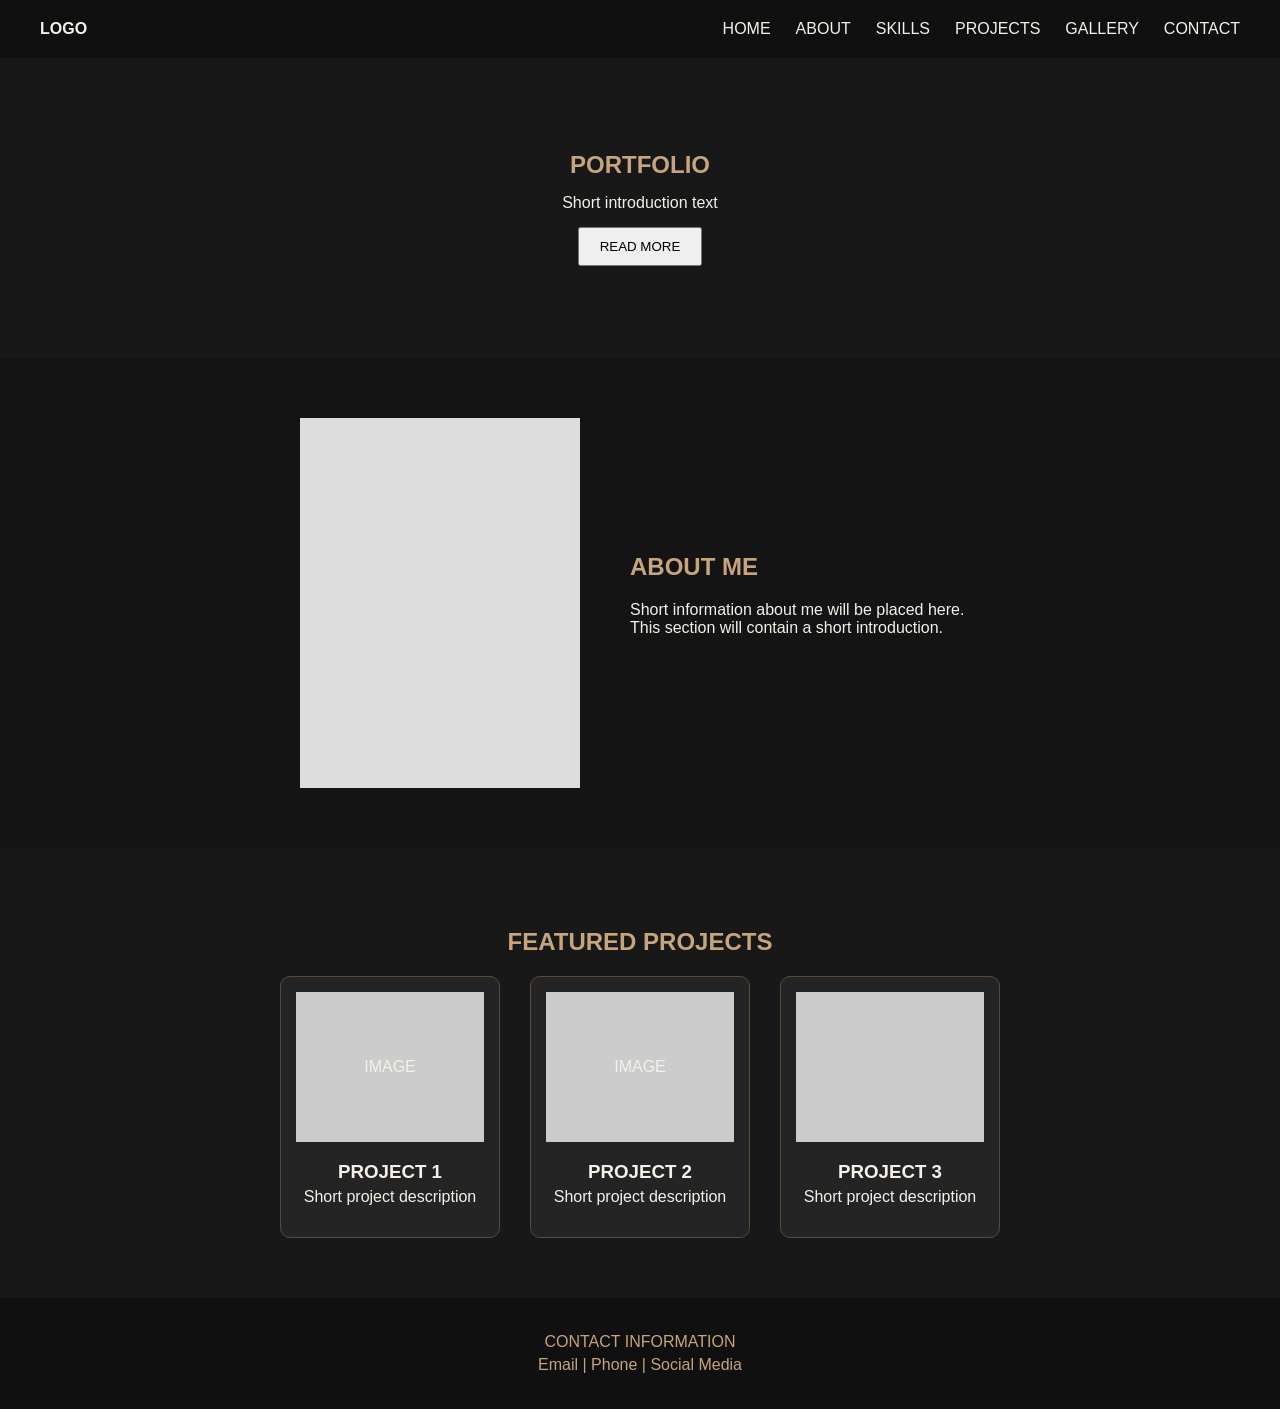
==== index.html @ 574b78c3 "Add files via upload" ====
<!DOCTYPE html>
<html lang="en">
    <head>
        <meta charset="UTF-8">
        <meta name="viewport" content="width=device-width, initial-scale=1.0">
        <title>Portfolio Wireframe</title>
        <link rel="stylesheet" href="style.css">
    </head>
    <body>
       <header>
        <div class="logo">LOGO</div>
        <nav>
            <a href="index.html">HOME</a>
            <a href="about.html">ABOUT</a>
            <a href="skills.html">SKILLS</a>
            <a href="projects.html">PROJECTS</a>
            <a href="gallery.html">GALLERY</a>
            <a href="contact.html">CONTACT</a>
        </nav>
       </header>
       <section class="hero">
    <h1>PORTFOLIO</h1>
    <p>Short introduction text</p>
    <button>READ MORE</button>
</section>
<section class="about-preview">

    <div class="image-placeholder">
        
    </div>

    <div class="about-text">
        <h2>ABOUT ME</h2>
        <p>
            Short information about me will be placed here.
            This section will contain a short introduction.
        </p>
    </div>

</section>
<section class="projects-preview">

    <h2>FEATURED PROJECTS</h2>

    <div class="project-container">

        <div class="project-card">
            <div class="project-image">IMAGE</div>
            <h3>PROJECT 1</h3>
            <p>Short project description</p>
        </div>

        <div class="project-card">
            <div class="project-image">IMAGE</div>
            <h3>PROJECT 2</h3>
            <p>Short project description</p>
        </div>

        <div class="project-card">
            <div class="project-image"></div>
            <h3>PROJECT 3</h3>
            <p>Short project description</p>
        </div>

    </div>

</section>
<footer>
    <p>CONTACT INFORMATION</p>
    <p>Email | Phone | Social Media</p>
</footer>
    </body>
</html>
---- style.css ----
body {
    margin: 0;
    font-family: Arial, sans-serif;
    background-color: #141414;
    color: #f5f0e8;  
    
}

header {
    display: flex;
    justify-content: space-between;
    align-items: center;

    padding: 20px 40px;
    background-color: #101010;
}

nav {
    display: flex;
    gap: 25px;
}

nav a  {
    color: #f5f0e8;
    text-decoration: none;
}
nav a:hover {
    color: #c5a47e;
}

.logo {
    font-weight: bold;
}
.hero {
    height: 300px;
    background-color: #181818;

    display: flex;
    flex-direction: column;
    justify-content: center;
    align-items: center;
}

.hero h1 {
    margin: 0;
}

.hero p {
    margin: 15px 0;
}

.hero button {
    padding: 10px 20px;
}
.about-preview {
    display: flex;
    justify-content: center;
    align-items: center;
    gap: 50px;

    padding: 60px 40px;
}

.image-placeholder {
    width: 280px;
    height: 370px;
    background-color: #dddddd;
    background-image:url(imeges/IMG_3431.JPG);
    background-position: center;
    background-size: cover;
    background-repeat: no-repeat;

    display: flex;
    justify-content: center;
    align-items: center;
}

.about-text {
    width: 350px;
}

.about-text h2 {
    margin-top: 0;
}
.projects-preview {
    padding: 60px 40px;
    background-color: #181818;
    text-align: center;
}

.project-container {
    display: flex;
    justify-content: center;
    gap: 30px;
}

.project-card {
    width: 220px;
    background-color: #242424;
    border:1px solid #5c4a36;
    border-radius: 10px;
    padding:15px;
    box-sizing: border-box;
}
.project-card:hover {
    border-color: #c5a47e;
    transform: translateY(-5px);
    transition: 0.3s;
}

.project-image {
    height: 150px;
    background-color: #cccccc;

    display: flex;
    justify-content: center;
    align-items: center;
}

.project-card h3 {
    margin-bottom: 5px;
}

.project-card p {
    margin-top: 0;
}
footer {
    background-color: #101010;
    color: #c5a47e;
    text-align: center;
    padding: 30px;
}

footer p {
    margin: 5px;
}
.about-page {
    padding: 60px 40px;
}

.about-page h1 {
    text-align: center;
    margin-bottom: 50px;
}

.about-content {
    display: flex;
    justify-content: center;
    align-items: center;
    gap: 60px;
}

.about-image {
    width: 300px;
    height: 300px;
    background-color: #dddddd;

    display: flex;
    justify-content: center;
    align-items: center;
}

.about-info {
    width: 400px;
}
.skills-page {
    padding: 60px 40px;
    text-align: center;
}

.skills-page h1 {
    margin-bottom: 50px;
}

.skills-container {
    display: flex;
    justify-content: center;
    gap: 25px;
}

.skill-box {
    width: 180px;
    height: 150px;
    background-color: #dddddd;

    display: flex;
    flex-direction: column;
    justify-content: center;
    align-items: center;
}

.skill-box h2 {
    margin-bottom: 10px;
}

.skill-box p {
    margin: 0;
}
.projects-page {
    padding: 60px 40px;
    text-align: center;
}

.projects-page h1 {
    margin-bottom: 50px;
}

.projects-container {
    display: flex;
    justify-content: center;
    gap: 30px;
}

.project-box {
    width: 250px;
}

.project-placeholder {
    height: 170px;
    background-color: #dddddd;

    display: flex;
    justify-content: center;
    align-items: center;
}

.project-box h2 {
    margin-bottom: 5px;
}

.project-box p {
    margin-top: 0;
}

.project-box a {
    color: black;
}
.project-page {
    padding: 60px 40px;
}

.project-page h1 {
    text-align: center;
    margin-bottom: 50px;
}

.project-detail {
    display: flex;
    justify-content: center;
    align-items: center;
    gap: 60px;
}

.project-detail-image {
    width: 350px;
    height: 250px;
    background-color: #dddddd;

    display: flex;
    justify-content: center;
    align-items: center;
}

.project-detail-text {
    width: 350px;
}

.project-detail-text a {
    color: black;
}
.gallery-page {
    padding: 60px 40px;
    text-align: center;
}

.gallery-page h1 {
    margin-bottom: 50px;
}

.gallery-container {
    display: flex;
    justify-content: center;
    flex-wrap: wrap;
    gap: 25px;

    max-width: 850px;
    margin: 0 auto;
}

.gallery-image {
    width: 250px;
    height: 170px;
    background-color: #dddddd;


    display: flex;
    justify-content: center;
    align-items: center;
}
.contact-page {
    padding: 60px 40px;
}

.contact-page h1 {
    text-align: center;
    margin-bottom: 50px;
}

.contact-container {
    display: flex;
    justify-content: center;
    gap: 60px;
}

.contact-info {
    width: 300px;
}

.contact-form {
    width: 350px;

    display: flex;
    flex-direction: column;
    gap: 15px;
}

.form-box {
    background-color: #dddddd;
    padding: 15px;
}

.message-box {
    height: 100px;
    background-color: #dddddd;
    padding: 15px;
}

.send-button {
    width: 80px;
    background-color: #cccccc;
    padding: 12px;
    text-align: center;
}
.structure-page {
    padding: 50px 30px;
    text-align: center;
}

.structure {
    margin-top: 50px;

    display: flex;
    flex-direction: column;
    align-items: center;
}

.structure-box {
    background-color: #dddddd;
    border: 1px solid #999999;

    padding: 20px;
    width: 130px;

    text-align: center;
}

.home-box {
    background-color: #cccccc;
    font-weight: bold;
}

.structure-line {
    width: 2px;
    height: 50px;
    background-color: #999999;
}
.main-pages {
    display: flex;
    justify-content: center;
    align-items: flex-start;
    gap: 30px;
}

.projects-structure {
    display: flex;
    flex-direction: column;
    align-items: center;
}

.project-line {
    width: 2px;
    height: 35px;
    background-color: #999999;
}

.sub-pages {
    display: flex;
    gap: 10px;
}

.small-box {
    width: 90px;
    padding: 15px 5px;
}
.home-structure {
    display: flex;
    flex-direction: column;
    align-items: center;
    margin-top: 40px;
}

.home-line {
    width: 2px;
    height: 40px;
    background-color: #999999;
}

.main-line {
    width: 965px;
    height: 2px;
    background-color: #999999;
    margin: 0 auto;
}
.page-branch {
    display: flex;
    flex-direction: column;
    align-items: center;
}

.branch-line {
    width: 2px;
    height: 30px;
    background-color: #999999;
}
.sub-main-line {
    width: 225px;
    height: 2px;
    background-color: #999999;
}

.sub-branch {
    display: flex;
    flex-direction: column;
    align-items: center;
}

.sub-branch-line {
    width: 2px;
    height: 25px;
    background-color: #999999;
}
.hero h1,
.about-text h2,
.projects-preview h2 {
    color: #c5a47e;
}
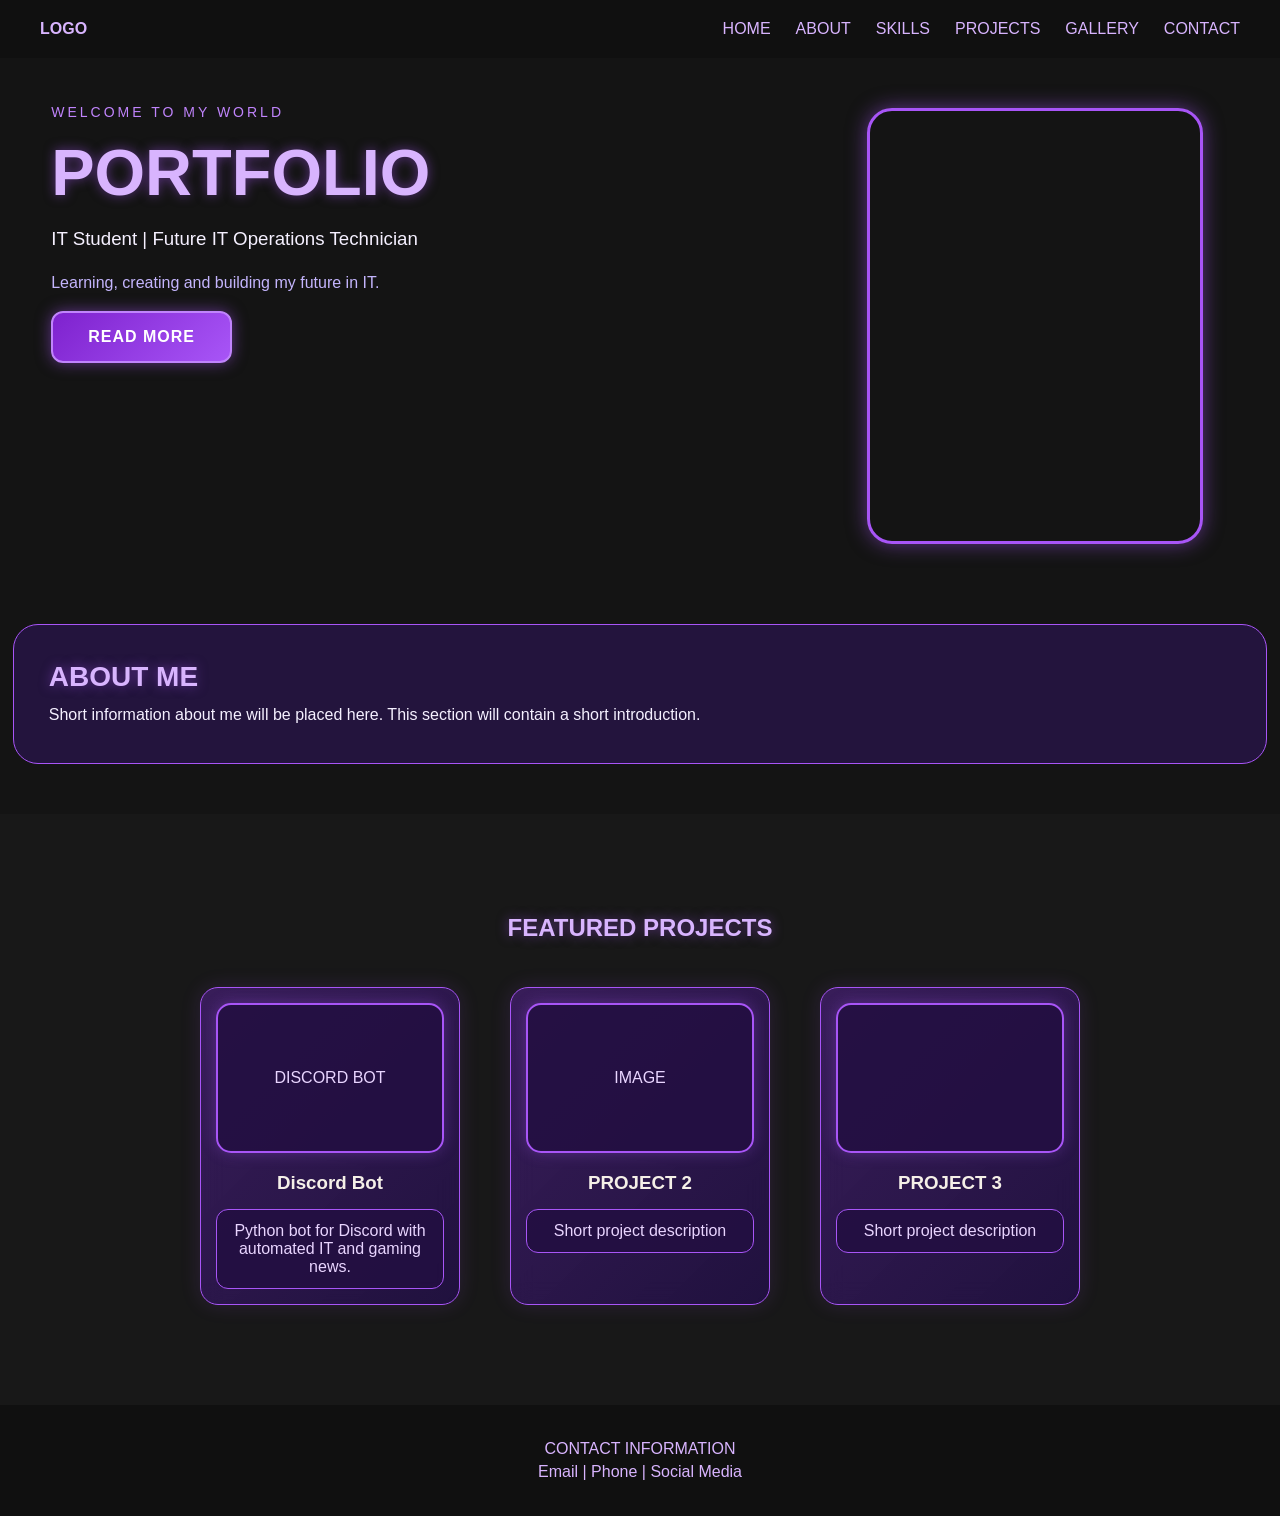
==== commit 0dc00e1a: "Add files via upload" ====
--- a/index.html
+++ b/index.html
@@ -18,16 +18,28 @@
             <a href="contact.html">CONTACT</a>
         </nav>
        </header>
-       <section class="hero">
-    <h1>PORTFOLIO</h1>
-    <p>Short introduction text</p>
-    <button>READ MORE</button>
+     <section class="hero">
+
+    <div class="hero-text">
+        <p class="hero-label">WELCOME TO MY WORLD</p>
+
+        <h1>PORTFOLIO</h1>
+
+        <h3>IT Student | Future IT Operations Technician</h3>
+
+        <p class="hero-description">
+            Learning, creating and building my future in IT.
+        </p>
+
+        <a href="about.html" class="hero-button">
+            READ MORE
+        </a>
+    </div>
+
+    <div class="hero-photo"></div>
+
 </section>
 <section class="about-preview">
-
-    <div class="image-placeholder">
-        
-    </div>
 
     <div class="about-text">
         <h2>ABOUT ME</h2>
@@ -45,10 +57,15 @@
     <div class="project-container">
 
         <div class="project-card">
-            <div class="project-image">IMAGE</div>
-            <h3>PROJECT 1</h3>
-            <p>Short project description</p>
-        </div>
+    <div class="project-image">DISCORD BOT</div>
+
+    <h3>Discord Bot</h3>
+
+    <p>
+        Python bot for Discord with
+        automated IT and gaming news.
+    </p>
+</div>
 
         <div class="project-card">
             <div class="project-image">IMAGE</div>
--- a/style.css
+++ b/style.css
@@ -4,7 +4,10 @@
     font-family: Arial, sans-serif;
     background-color: #141414;
     color: #f5f0e8;  
-    
+    background-image: url(imeges/images.jpeg);
+    background-size: cover;
+    background-position: center;
+    background-attachment: fixed;  
 }
 
 header {
@@ -14,6 +17,10 @@
 
     padding: 20px 40px;
     background-color: #101010;
+    background-image: url(imeges/images.jpeg);
+    background-size: cover;
+    background-position: center;
+    background-attachment: fixed;
 }
 
 nav {
@@ -33,13 +40,69 @@
     font-weight: bold;
 }
 .hero {
-    height: 300px;
-    background-color: #181818;
-
-    display: flex;
-    flex-direction: column;
-    justify-content: center;
-    align-items: center;
+    min-height: 500px;
+    height: auto;
+    padding: 50px 8%;
+
+    display: flex;
+    flex-direction: row;
+    justify-content: center;
+    align-items: center;
+    gap: 100px;
+
+    box-sizing: border-box;
+
+    background-image: url("imeges/images.jpeg");
+    background-size: cover;
+    background-position: center;
+    background-attachment: fixed;
+}
+.hero-text {
+    max-width: 500px;
+}
+
+.hero-label {
+    color: #c084fc;
+    letter-spacing: 3px;
+    font-size: 14px;
+}
+
+.hero h1 {
+    font-size: 65px;
+    color: #d8b4fe;
+    text-shadow: 0 0 20px rgba(168, 85, 247, 0.5);
+}
+
+.hero-text h3 {
+    font-weight: 400;
+    color: #f5f0ff;
+}
+
+.hero-description {
+    color: #c4b5fd;
+    line-height: 1.7;
+}
+
+.hero-photo {
+    width: 330px;
+    height: 430px;
+    flex-shrink: 0;
+
+    background-image: url("imeges/Me.PNG");
+    background-size: cover;
+    background-position: center;
+
+    border: 3px solid #a855f7;
+    border-radius: 25px;
+
+    box-shadow: 0 0 20px rgba(168, 85, 247, 0.5);
+
+    transition: transform 0.4s ease, box-shadow 0.4s ease;
+}
+
+.hero-photo:hover {
+    transform: translateY(-10px) scale(1.03);
+    box-shadow: 0 0 30px rgba(168, 85, 247, 0.8);
 }
 
 .hero h1 {
@@ -54,28 +117,80 @@
     padding: 10px 20px;
 }
 .about-preview {
-    display: flex;
-    justify-content: center;
-    align-items: center;
-    gap: 50px;
-
-    padding: 60px 40px;
+    width: 92%;
+    max-width: none;
+    box-sizing: border-box;
+    margin: 30px auto 60px;
+    padding: 30px 50px;
+
+    display: flex;
+    justify-content: flex-start;
+    align-items: center;
+
+    background: rgba(40, 20, 75, 0.75);
+    border: 1px solid #a855f7;
+    border-radius: 25px;
+}
+
+.about-preview:hover {
+    border-color: #d8b4fe;
+    box-shadow: 0 0 25px rgba(168, 85, 247, 0.35);
+}
+
+.about-text {
+    width: 100%;
+    max-width: 750px;
+    text-align: left;
+}
+
+.about-text h2 {
+    color: #d8b4fe;
+    margin-top: 0;
+    font-size: 28px;
+}
+
+.about-text p {
+    color: #f5f0ff;
+    line-height: 1.7;
 }
 
 .image-placeholder {
     width: 280px;
     height: 370px;
-    background-color: #dddddd;
-    background-image:url(imeges/IMG_3431.JPG);
+
+    background-image: url("imeges/Me.PNG");
     background-position: center;
     background-size: cover;
     background-repeat: no-repeat;
 
-    display: flex;
-    justify-content: center;
-    align-items: center;
-}
-
+    border: 3px solid #a855f7;
+    border-radius: 25px;
+
+    box-shadow: 0 0 20px rgba(168, 85, 247, 0.5);
+}
+/* ANIMATED PROFILE PHOTO */
+
+.image-placeholder {
+    border: 3px solid #a855f7;
+    border-radius: 25px;
+
+    box-shadow: 0 0 15px rgba(168, 85, 247, 0.4);
+
+    transition:
+        transform 0.4s ease,
+        box-shadow 0.4s ease,
+        border-color 0.4s ease;
+}
+
+.image-placeholder:hover {
+    transform: translateY(-10px) scale(1.03);
+
+    border-color: #e879f9;
+
+    box-shadow:
+        0 0 25px rgba(168, 85, 247, 0.8),
+        0 0 50px rgba(168, 85, 247, 0.4);
+}
 .about-text {
     width: 350px;
 }
@@ -84,38 +199,78 @@
     margin-top: 0;
 }
 .projects-preview {
-    padding: 60px 40px;
+    padding: 80px 40px 100px;
     background-color: #181818;
     text-align: center;
+     background-image: url(imeges/images.jpeg);
+    background-size: cover;
+    background-position: center;
+    background-attachment: fixed;
+}
+.projects-preview h2 {
+    margin-bottom: 45px;
 }
 
 .project-container {
     display: flex;
     justify-content: center;
-    gap: 30px;
+    gap: 50px;
+    flex-wrap: wrap;
 }
 
 .project-card {
-    width: 220px;
-    background-color: #242424;
-    border:1px solid #5c4a36;
-    border-radius: 10px;
-    padding:15px;
+    width: 260px;
+    padding: 15px;
     box-sizing: border-box;
-}
+
+    background: linear-gradient(
+        135deg,
+        rgba(85, 35, 145, 0.55),
+        rgba(35, 15, 75, 0.75)
+    );
+
+    border: 1px solid #a855f7;
+    border-radius: 18px;
+
+    backdrop-filter: blur(12px);
+    -webkit-backdrop-filter: blur(12px);
+
+    box-shadow: 0 0 20px rgba(168, 85, 247, 0.15);
+
+    transition: 0.3s ease;
+}
+
 .project-card:hover {
-    border-color: #c5a47e;
-    transform: translateY(-5px);
-    transition: 0.3s;
+    transform: translateY(-7px);
+
+    border-color: #e879f9;
+
+    box-shadow:
+        0 0 20px rgba(168, 85, 247, 0.4),
+        0 0 40px rgba(168, 85, 247, 0.2);
 }
 
 .project-image {
     height: 150px;
-    background-color: #cccccc;
-
-    display: flex;
-    justify-content: center;
-    align-items: center;
+    background-color: rgba(35, 15, 65, 0.85);
+
+    border: 2px solid #a855f7;
+    border-radius: 15px;
+
+    color: #e9d5ff;
+
+    display: flex;
+    justify-content: center;
+    align-items: center;
+
+    box-shadow: 0 0 15px rgba(168, 85, 247, 0.3);
+    transition: 0.3s ease;
+    box-sizing: border-box;
+}
+.project-image:hover {
+    transform: translateY(-5px);
+    border-color: #e879f9;
+    box-shadow: 0 0 25px rgba(168, 85, 247, 0.7);
 }
 
 .project-card h3 {
@@ -123,13 +278,28 @@
 }
 
 .project-card p {
-    margin-top: 0;
+    margin: 15px 0 0;
+    padding: 12px 8px;
+
+    width: 100%;
+    box-sizing: border-box;
+
+    background-color: rgba(35, 15, 65, 0.85);
+    border: 1px solid #a855f7;
+    border-radius: 12px;
+
+    color: #e9d5ff;
+    text-align: center;
 }
 footer {
     background-color: #101010;
     color: #c5a47e;
     text-align: center;
     padding: 30px;
+    background-image: url(imeges/images.jpeg);
+    background-size: cover;
+    background-position: center;
+    background-attachment: fixed;
 }
 
 footer p {
@@ -153,12 +323,34 @@
 
 .about-image {
     width: 300px;
-    height: 300px;
-    background-color: #dddddd;
-
-    display: flex;
-    justify-content: center;
-    align-items: center;
+    height: 370px;
+    flex-shrink: 0;
+    box-sizing: border-box;
+
+    background-image: url("imeges/Me.PNG");
+    background-size: cover;
+    background-position: center;
+    background-repeat: no-repeat;
+
+    border: 3px solid #a855f7;
+    border-radius: 25px;
+
+    box-shadow: 0 0 15px rgba(168, 85, 247, 0.4);
+
+    transition:
+        transform 0.4s ease,
+        box-shadow 0.4s ease,
+        border-color 0.4s ease;
+}
+
+.about-image:hover {
+    transform: translateY(-10px) scale(1.03);
+
+    border-color: #e879f9;
+
+    box-shadow:
+        0 0 25px rgba(168, 85, 247, 0.8),
+        0 0 50px rgba(168, 85, 247, 0.4);
 }
 
 .about-info {
@@ -233,8 +425,17 @@
     margin-top: 0;
 }
 
-.project-box a {
-    color: black;
+.project-box a,
+.project-detail-text a {
+    color: #c084fc;
+    text-decoration: none;
+    font-weight: bold;
+}
+
+.project-box a:hover,
+.project-detail-text a:hover {
+    color: #e879f9;
+    text-shadow: 0 0 10px #a855f7;
 }
 .project-page {
     padding: 60px 40px;
@@ -325,22 +526,35 @@
     gap: 15px;
 }
 
-.form-box {
-    background-color: #dddddd;
+/* CONTACT FORM */
+
+.form-box,
+.message-box {
+    background-color: rgba(30, 15, 60, 0.8);
+    border: 1px solid #a855f7;
+    border-radius: 10px;
     padding: 15px;
+    color: #f5f0ff;
 }
 
 .message-box {
     height: 100px;
-    background-color: #dddddd;
-    padding: 15px;
 }
 
 .send-button {
-    width: 80px;
-    background-color: #cccccc;
+    width: 120px;
+    background-color: #7e22ce;
+    color: white;
+    border: 1px solid #c084fc;
+    border-radius: 10px;
     padding: 12px;
     text-align: center;
+    cursor: pointer;
+}
+
+.send-button:hover {
+    background-color: #a855f7;
+    box-shadow: 0 0 15px #a855f7;
 }
 .structure-page {
     padding: 50px 30px;
@@ -450,11 +664,240 @@
     height: 25px;
     background-color: #999999;
 }
+/* PURPLE THEME */
+
+.logo,
+nav a,
+footer,
+footer p {
+    color: #d8b4fe;
+}
+
 .hero h1,
 .about-text h2,
 .projects-preview h2 {
-    color: #c5a47e;
-}
-
-
-
+    color: #d8b4fe;
+    text-shadow: 0 0 12px rgba(168, 85, 247, 0.5);
+}
+
+/* Menu hover */
+nav a:hover {
+    color: #e879f9;
+    text-shadow: 0 0 10px #a855f7;
+}
+
+/* MOBILE VERSION */
+
+@media (max-width: 768px) {
+
+    header {
+        flex-direction: column;
+        gap: 20px;
+        padding: 20px;
+    }
+
+    nav {
+        flex-wrap: wrap;
+        justify-content: center;
+        gap: 15px;
+    }
+
+    .hero {
+        height: auto;
+        min-height: 300px;
+        padding: 40px 20px;
+        text-align: center;
+    }
+
+    .about-preview {
+        flex-direction: column;
+        padding: 40px 20px;
+        gap: 30px;
+    }
+
+    .about-text {
+        width: 100%;
+        max-width: 350px;
+    }
+
+    .image-placeholder {
+        width: 250px;
+        height: 330px;
+    }
+
+    .project-container {
+        flex-direction: column;
+        align-items: center;
+    }
+
+    .project-card {
+        width: 90%;
+        max-width: 350px;
+    }
+
+    .hero h1 {
+        font-size: 36px;
+    }
+    .hero {
+    flex-direction: column;
+    gap: 35px;
+    text-align: center;
+}
+
+.hero h1 {
+    font-size: 42px;
+}
+
+.hero-photo {
+    width: min(300px, 85vw);
+    height: 390px;
+}
+
+}
+/* PURPLE DESIGN FOR ALL PAGES */
+
+.about-image,
+.skill-box,
+.project-placeholder,
+.project-detail-image,
+.gallery-image {
+    background-color: rgba(35, 15, 65, 0.85);
+
+    border: 2px solid #a855f7;
+    border-radius: 15px;
+
+    color: #e9d5ff;
+
+    box-shadow: 0 0 15px rgba(168, 85, 247, 0.3);
+
+    box-sizing: border-box;
+}
+/* HEADINGS */
+
+.about-page h1,
+.about-info h2,
+.skills-page h1,
+.projects-page h1,
+.project-page h1,
+.gallery-page h1,
+.contact-page h1,
+.contact-info h2 {
+    color: #d8b4fe;
+
+    text-shadow: 0 0 12px rgba(168, 85, 247, 0.5);
+}
+/* HOVER ANIMATION */
+
+.skill-box,
+.gallery-image,
+.project-placeholder {
+    transition: 0.3s ease;
+}
+
+.skill-box:hover,
+.gallery-image:hover,
+.project-placeholder:hover {
+    transform: translateY(-8px);
+
+    border-color: #e879f9;
+
+    box-shadow: 0 0 25px rgba(168, 85, 247, 0.7);
+}
+.hero-button {
+    display: inline-block;
+    padding: 15px 35px;
+
+    background: linear-gradient(135deg, #7e22ce, #a855f7);
+    color: #ffffff;
+
+    border: 2px solid #c084fc;
+    border-radius: 12px;
+
+    text-decoration: none;
+    font-weight: bold;
+    letter-spacing: 1px;
+
+    box-shadow: 0 0 15px rgba(168, 85, 247, 0.5);
+    transition: 0.3s ease;
+}
+
+.hero-button:hover {
+    background: linear-gradient(135deg, #a855f7, #d946ef);
+    transform: translateY(-4px);
+    box-shadow: 0 0 30px rgba(168, 85, 247, 0.9);
+}
+@media (max-width: 768px) {
+    .about-preview {
+        margin: 20px 15px 40px;
+        padding: 25px 20px;
+    }
+
+    .about-text h2 {
+        font-size: 24px;
+    }
+}
+.about-preview {
+    width: 98%;
+    max-width: none;
+    box-sizing: border-box;
+    margin: 30px auto 50px;
+    padding: 20px 35px;
+    min-height: 140px;
+}
+
+.about-text {
+    width: 100%;
+    max-width: none;
+    text-align: left;
+}
+
+.about-text h2 {
+    margin: 0 0 10px;
+}
+
+.about-text p {
+    max-width: none;
+    margin: 0;
+    line-height: 1.5;
+}
+.hero {
+    justify-content: space-between;
+    padding-left: 4%;
+    padding-right: 6%;
+    box-sizing: border-box;
+    gap: 40px;
+}
+
+.hero-text {
+    margin-left: 0;
+    padding-left: 0;
+    text-align: left;
+    flex: 1;
+}
+
+.hero-photo {
+    flex-shrink: 0;
+}
+@media (max-width: 768px) {
+    .hero {
+        flex-direction: column;
+        align-items: center;
+        padding: 40px 20px;
+    }
+
+    .hero-text {
+        width: 100%;
+        text-align: left;
+    }
+
+    .about-preview {
+        width: 94%;
+        padding: 20px;
+    }
+}
+.hero-text {
+    transform: translateY(-100px);
+}
+
+
+
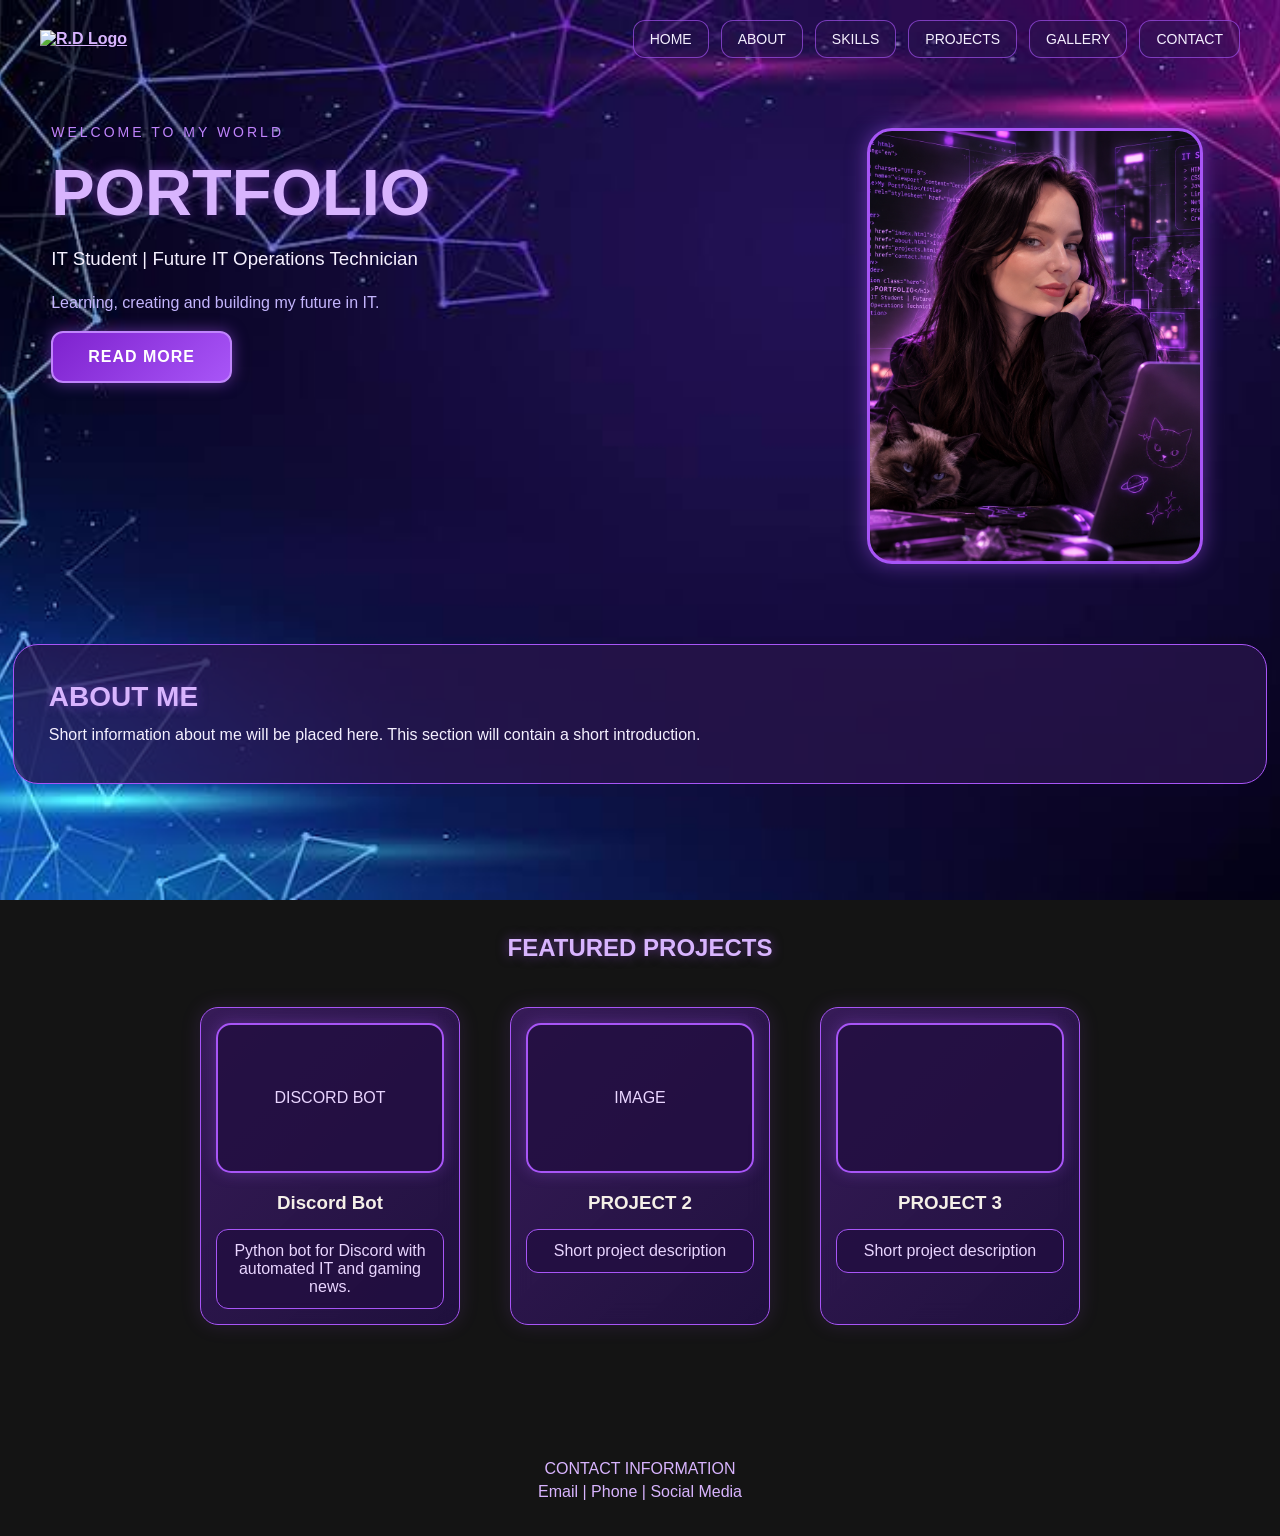
==== commit 15906df6: "Add files via upload" ====
--- a/index.html
+++ b/index.html
@@ -8,7 +8,9 @@
     </head>
     <body>
        <header>
-        <div class="logo">LOGO</div>
+      <a href="index.html" class="logo">
+    <img src="./imeges/R.D.png" alt="R.D Logo">
+</a>
         <nav>
             <a href="index.html">HOME</a>
             <a href="about.html">ABOUT</a>
--- a/style.css
+++ b/style.css
@@ -305,21 +305,28 @@
 footer p {
     margin: 5px;
 }
+
+/* ===== ABOUT PAGE ===== */
+
 .about-page {
-    padding: 60px 40px;
+    padding: 60px 5%;
 }
 
 .about-page h1 {
-    text-align: center;
-    margin-bottom: 50px;
+    text-align: left;
+    margin: 0 0 40px;
+    font-size: 42px;
+    color: #d8b4fe;
 }
 
 .about-content {
     display: flex;
-    justify-content: center;
-    align-items: center;
+    justify-content: flex-start;
+    align-items: flex-start;
     gap: 60px;
 }
+
+/* ===== PROFILE PHOTO ===== */
 
 .about-image {
     width: 300px;
@@ -345,7 +352,6 @@
 
 .about-image:hover {
     transform: translateY(-10px) scale(1.03);
-
     border-color: #e879f9;
 
     box-shadow:
@@ -353,9 +359,76 @@
         0 0 50px rgba(168, 85, 247, 0.4);
 }
 
+/* ===== ABOUT INFORMATION ===== */
+
 .about-info {
-    width: 400px;
-}
+    flex: 1;
+    min-width: 0;
+    max-width: 750px;
+}
+
+.about-section {
+    background: rgba(43, 20, 78, 0.75);
+    border: 1px solid #a855f7;
+    border-radius: 15px;
+    padding: 22px 28px;
+    margin-bottom: 20px;
+
+    transition: transform 0.3s ease,
+                box-shadow 0.3s ease;
+}
+
+.about-section:hover {
+    transform: translateY(-5px);
+    box-shadow: 0 0 20px rgba(168, 85, 247, 0.4);
+}
+
+.about-section h2 {
+    color: #d8b4fe;
+    font-size: 21px;
+    margin: 0 0 12px;
+}
+
+.about-section p {
+    color: #f5f0ff;
+    line-height: 1.7;
+    margin: 0;
+}
+
+/* ===== MOBILE VERSION ===== */
+
+@media (max-width: 768px) {
+
+    .about-page {
+        padding: 35px 20px;
+    }
+
+    .about-page h1 {
+        font-size: 32px;
+        margin-bottom: 30px;
+    }
+
+    .about-content {
+        flex-direction: column;
+        align-items: center;
+        gap: 30px;
+    }
+
+    .about-image {
+        width: min(300px, 100%);
+        height: 370px;
+    }
+
+    .about-info {
+        width: 100%;
+        max-width: none;
+    }
+
+    .about-section {
+        padding: 20px;
+    }
+}
+
 .skills-page {
     padding: 60px 40px;
     text-align: center;
@@ -899,5 +972,133 @@
     transform: translateY(-100px);
 }
 
-
-
+/* ===== NEON NAVIGATION MENU ===== */
+
+header nav {
+    display: flex;
+    align-items: center;
+    justify-content: center;
+    flex-wrap: wrap;
+    gap: 12px;
+}
+
+header nav a {
+    display: inline-block;
+    padding: 10px 16px;
+
+    color: #f5f0ff;
+    text-decoration: none;
+    font-size: 14px;
+    font-weight: 500;
+
+    background: rgba(43, 20, 78, 0.45);
+    border: 1px solid rgba(168, 85, 247, 0.65);
+    border-radius: 12px;
+
+    transition:
+        transform 0.3s ease,
+        background 0.3s ease,
+        box-shadow 0.3s ease,
+        border-color 0.3s ease;
+}
+
+header nav a:hover {
+    transform: translateY(-5px) scale(1.06);
+
+    background: rgba(168, 85, 247, 0.25);
+    border-color: #d8b4fe;
+
+    box-shadow:
+        0 0 12px rgba(168, 85, 247, 0.7),
+        0 0 25px rgba(168, 85, 247, 0.35);
+
+    color: #ffffff;
+}
+
+header nav a:focus-visible {
+    outline: 2px solid #e879f9;
+    outline-offset: 3px;
+}
+
+/* ===== R.D LOGO SIZE ===== */
+
+header .logo {
+    display: inline-flex;
+    align-items: center;
+    flex-shrink: 0;
+}
+
+header .logo img {
+    width: 130px;
+    height: auto;
+    display: block;
+    object-fit: contain;
+
+    transition: transform 0.3s ease,
+                filter 0.3s ease;
+}
+
+header .logo:hover img {
+    transform: scale(1.08);
+    filter: drop-shadow(0 0 12px #a855f7);
+}
+
+@media (max-width: 768px) {
+    header .logo img {
+        width: 90px;
+    }
+}
+@media (max-width: 480px) {
+    header .logo img {
+        width: 75px;
+    }
+
+/* ===== MOBILE HOME PAGE FIX ===== */
+
+@media (max-width: 768px) {
+
+    /* Keep hero text below navigation */
+    .hero-text {
+        transform: none;
+        width: 100%;
+        text-align: left;
+    }
+
+    /* Arrange content vertically */
+    .hero {
+        flex-direction: column;
+        align-items: center;
+        justify-content: flex-start;
+        gap: 30px;
+        padding: 30px 20px 45px;
+        min-height: 0;
+    }
+
+    /* Responsive heading */
+    .hero h1 {
+        font-size: clamp(32px, 9vw, 42px);
+    }
+
+    /* Keep photo close to text */
+    .hero-photo {
+        width: min(300px, 85vw);
+        height: 390px;
+        margin: 0;
+    }
+
+    /* Keep navigation in its own space */
+    header {
+        height: auto;
+        flex-direction: column;
+        gap: 15px;
+    }
+
+    header nav {
+        width: 100%;
+        gap: 10px;
+    }
+}
+
+}
+
+
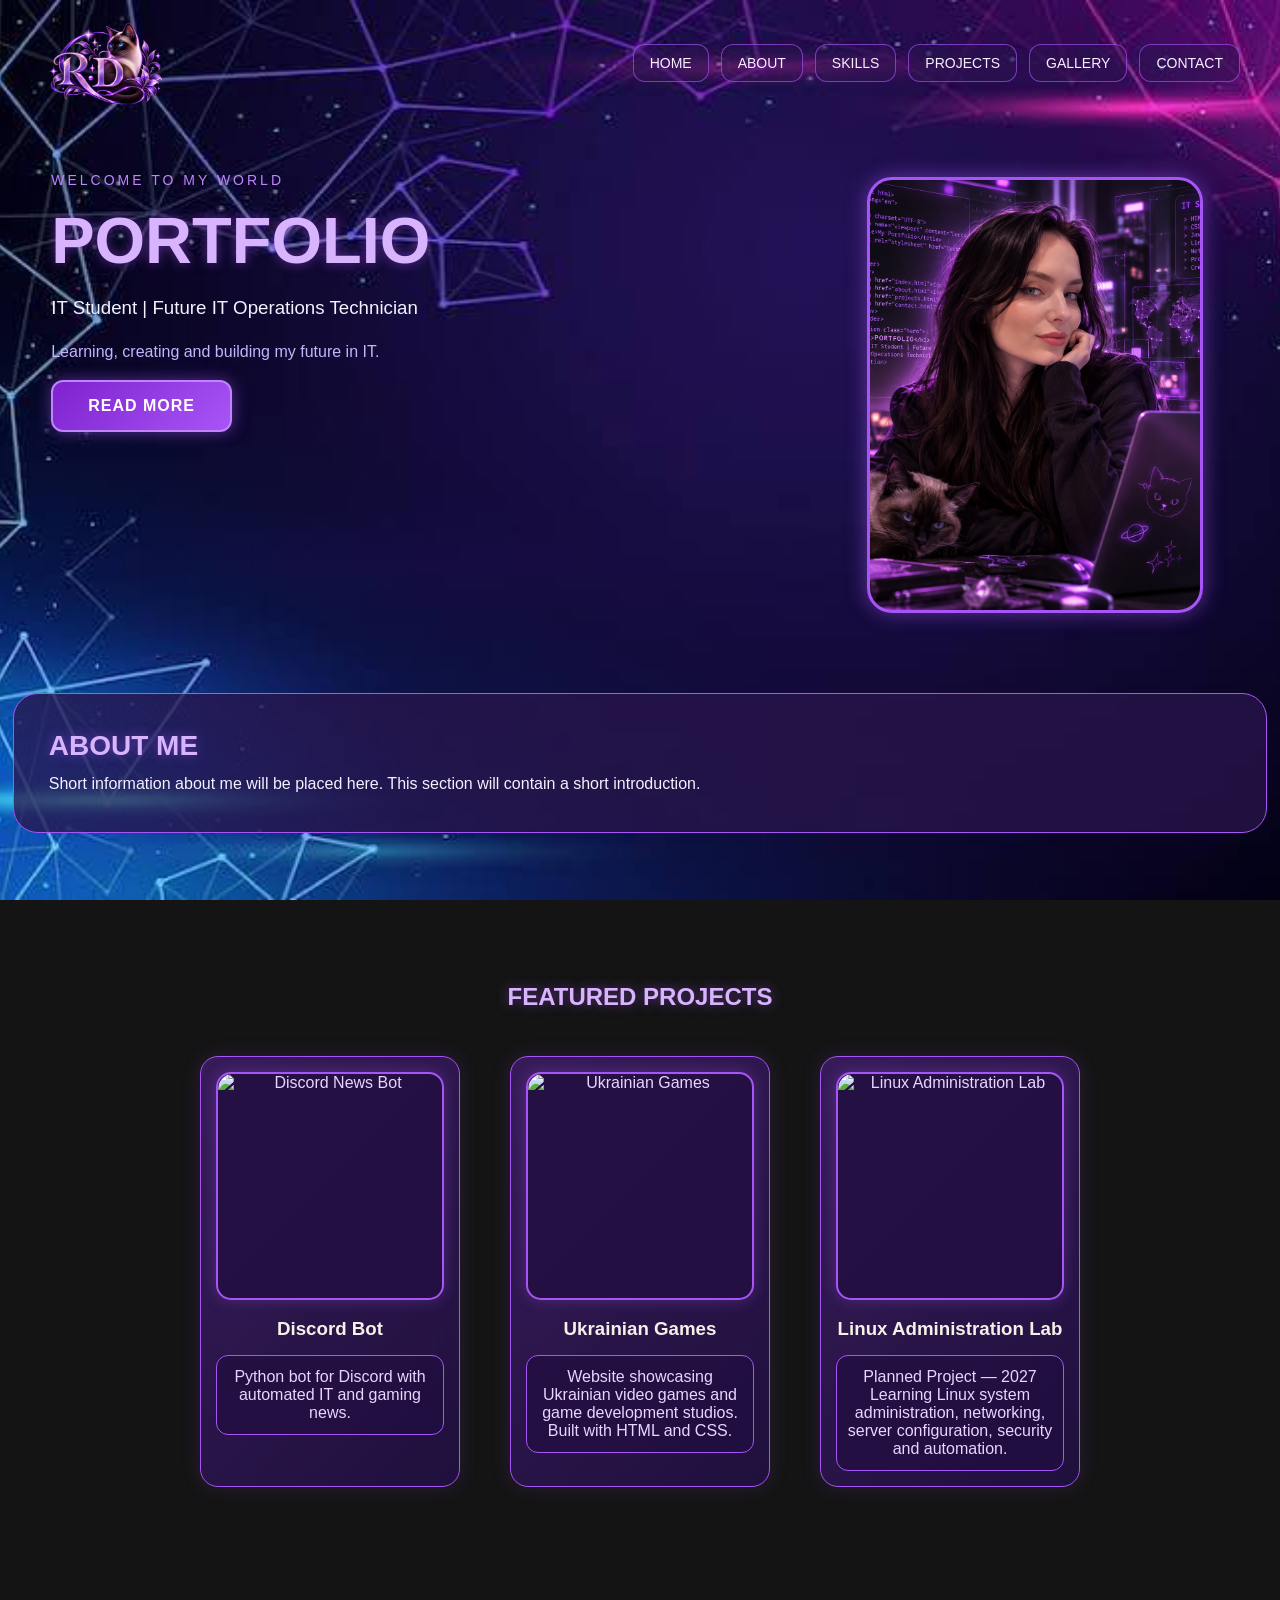
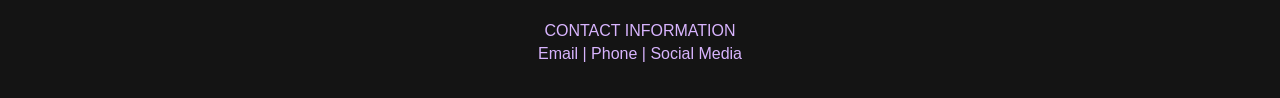
==== commit 6e823de7: "Add files via upload" ====
--- a/index.html
+++ b/index.html
@@ -59,7 +59,9 @@
     <div class="project-container">
 
         <div class="project-card">
-    <div class="project-image">DISCORD BOT</div>
+    <div class="project-image">
+    <img src="imeges/Discord-bot.png" alt="Discord News Bot">
+</div>
 
     <h3>Discord Bot</h3>
 
@@ -69,17 +71,38 @@
     </p>
 </div>
 
-        <div class="project-card">
-            <div class="project-image">IMAGE</div>
-            <h3>PROJECT 2</h3>
-            <p>Short project description</p>
-        </div>
+        
+<div class="project-card">
+    <div class="project-image">
+        <img src="imeges/UkrainianGames.png" alt="Ukrainian Games">
+    </div>
 
-        <div class="project-card">
-            <div class="project-image"></div>
-            <h3>PROJECT 3</h3>
-            <p>Short project description</p>
-        </div>
+    <h3>Ukrainian Games</h3>
+
+    <p>
+        Website showcasing Ukrainian video games
+        and game development studios.
+        Built with HTML and CSS.
+    </p>
+</div>
+
+
+        
+<div class="project-card">
+    <div class="project-image">
+        <img src="imeges/Linux.png" alt="Linux Administration Lab">
+    </div>
+
+    <h3>Linux Administration Lab</h3>
+
+    <p>
+        Planned Project — 2027<br>
+        Learning Linux system administration,
+        networking, server configuration,
+        security and automation.
+    </p>
+</div>
+
 
     </div>
 
--- a/style.css
+++ b/style.css
@@ -1101,4 +1101,43 @@
 
 }
 
-
+/* ===== PROJECT CARD IMAGES ===== */
+
+.project-image {
+    overflow: hidden;
+}
+
+.project-image img {
+    width: 100%;
+    height: 100%;
+    display: block;
+    object-fit: contain;
+    border-radius: inherit;
+
+    transition: transform 0.4s ease;
+}
+
+.project-card:hover .project-image img {
+    transform: scale(1.08);
+}
+
+/* ===== SQUARE PROJECT IMAGE ===== */
+
+.project-image {
+    width: 100%;
+    height: auto;
+    aspect-ratio: 1 / 1;
+    overflow: hidden;
+    box-sizing: border-box;
+}
+
+.project-image img {
+    width: 100%;
+    height: 100%;
+    object-fit: cover;
+    display: block;
+}
+
+
+
+
